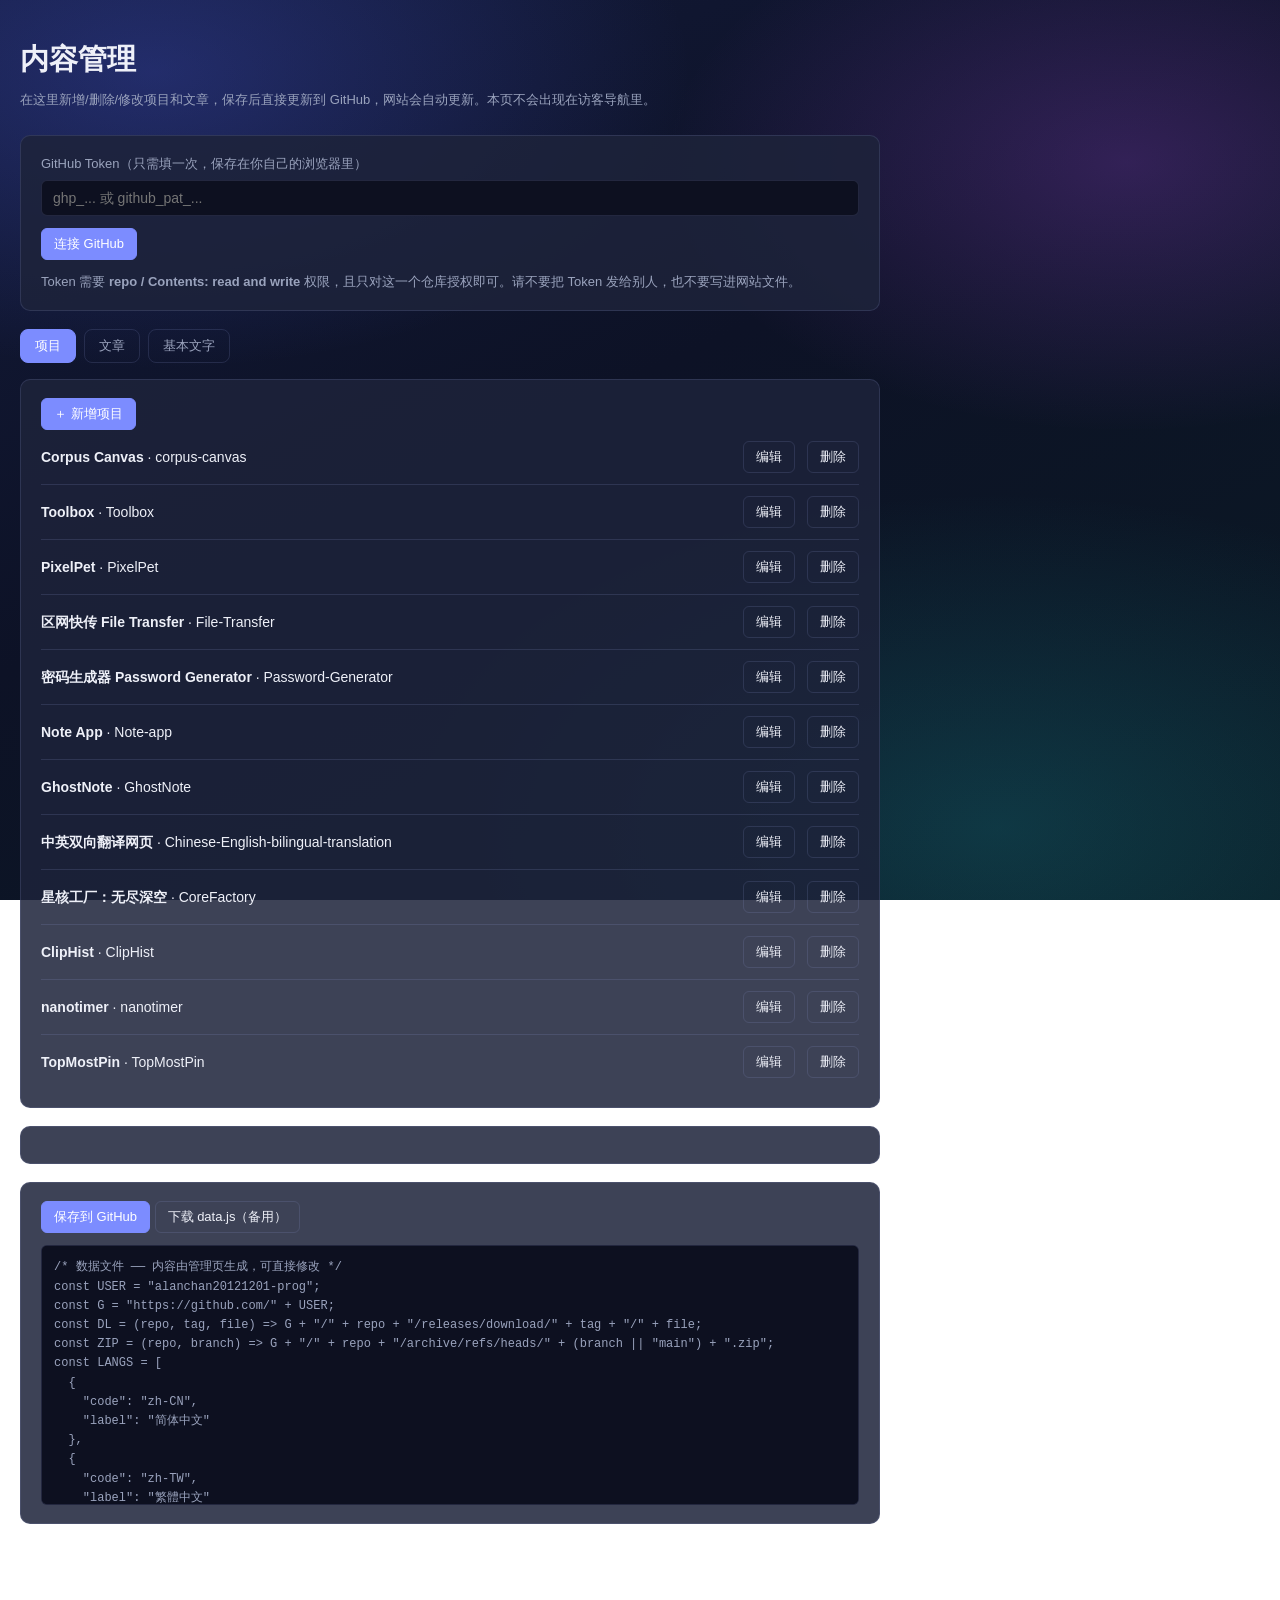
==== admin.html @ 0606925d "Fix admin repo name for save, remove all GPU-heavy blur/backdrop effects" ====
<!DOCTYPE html>
<html lang="zh-CN">
<head>
<meta charset="UTF-8" />
<meta name="viewport" content="width=device-width, initial-scale=1.0" />
<title>内容管理</title>
<link rel="stylesheet" href="site.css" />
<style>
  .admin{max-width:900px;padding:36px 20px 80px}
  .admin h1{font-size:1.8rem;margin-bottom:8px}
  .admin .tip{color:var(--muted);font-size:13px;margin-bottom:24px}
  .panel{background:var(--card);border:1px solid var(--border);border-radius:10px;padding:18px 20px;margin-bottom:18px}
  .tabs{display:flex;gap:8px;margin-bottom:16px;flex-wrap:wrap}
  .tabs button,.langbtn{padding:7px 14px;border-radius:8px;border:1px solid var(--border);
    background:transparent;color:var(--muted);cursor:pointer;font-size:13px}
  .tabs button.active,.langbtn.active{background:var(--accent);border-color:var(--accent);color:#fff}
  label{display:block;color:var(--muted);font-size:13px;margin-bottom:12px}
  input,textarea{width:100%;margin-top:5px;background:var(--bg);color:var(--text);
    border:1px solid var(--border);border-radius:6px;padding:9px 11px;font-family:inherit;font-size:14px}
  textarea{min-height:80px;resize:vertical}
  .row{display:flex;align-items:center;gap:12px;padding:11px 0;border-bottom:1px solid var(--border);font-size:14px}
  .row:last-child{border-bottom:none}
  .row .grow{flex:1}
  .row button,.panel button{padding:6px 12px;border-radius:6px;border:1px solid var(--border);
    background:transparent;color:var(--text);cursor:pointer;font-size:13px}
  .row button:hover,.panel button:hover{border-color:var(--accent)}
  .primary{background:var(--accent)!important;border-color:var(--accent)!important;color:#fff!important}
  #status{font-size:13px;margin-left:10px}
  .ok{color:var(--accent2)} .err{color:#ff6b6b}
  #preview{white-space:pre-wrap;word-break:break-all;max-height:260px;overflow:auto;
    background:var(--bg);border:1px solid var(--border);border-radius:6px;padding:12px;
    font-size:12px;color:var(--muted);margin-top:12px}
</style>
</head>
<body>
<div class="admin">
  <h1>内容管理</h1>
  <p class="tip">在这里新增/删除/修改项目和文章，保存后直接更新到 GitHub，网站会自动更新。本页不会出现在访客导航里。</p>

  <div class="panel">
    <label>GitHub Token（只需填一次，保存在你自己的浏览器里）
      <input type="password" id="token" placeholder="ghp_... 或 github_pat_..." />
    </label>
    <button class="primary" id="connect">连接 GitHub</button>
    <span id="status"></span>
    <p class="tip" style="margin:12px 0 0">Token 需要 <b>repo / Contents: read and write</b> 权限，且只对这一个仓库授权即可。请不要把 Token 发给别人，也不要写进网站文件。</p>
  </div>

  <div class="tabs">
    <button class="active" data-tab="projects">项目</button>
    <button data-tab="articles">文章</button>
    <button data-tab="basic">基本文字</button>
  </div>

  <div class="panel" id="tab-projects">
    <button class="primary" id="addProject">＋ 新增项目</button>
    <div id="projectList"></div>
  </div>

  <div class="panel" id="tab-articles" style="display:none">
    <button class="primary" id="addArticle">＋ 新增文章</button>
    <div id="articleList"></div>
  </div>

  <div class="panel" id="tab-basic" style="display:none">
    <div class="langbtnbar" id="basicLangs"></div>
    <div id="basicFields" style="margin-top:14px"></div>
  </div>

  <div class="panel" id="editor"></div>

  <div class="panel">
    <button class="primary" id="save">保存到 GitHub</button>
    <button id="download">下载 data.js（备用）</button>
    <pre id="preview"></pre>
  </div>
</div>

<script src="data.js"></script>
<script>
const $ = id => document.getElementById(id);
const REPO = "alanchan20121201-prog/alan.github.io";
const API = "https://api.github.com/repos/" + REPO + "/contents/data.js";
const esc = s => String(s == null ? "" : s).replace(/&/g,"&amp;").replace(/</g,"&lt;")
  .replace(/>/g,"&gt;").replace(/"/g,"&quot;");
const zh = (item, field) => (item.i18n && item.i18n["zh-CN"] && item.i18n["zh-CN"][field]) || "";

let token = localStorage.getItem("site-admin-token") || "";
let sha = null;
let editState = null;
let basicLang = "zh-CN";
$("token").value = token;

function status(msg, ok) {
  $("status").textContent = msg;
  $("status").className = ok === false ? "err" : "ok";
}

/* ---------- GitHub 读写 ---------- */
async function connect() {
  token = $("token").value.trim();
  if (!token) { status("请先填写 Token", false); return false; }
  localStorage.setItem("site-admin-token", token);
  const r = await fetch(API, {
    headers: { Authorization: "Bearer " + token, Accept: "application/vnd.github+json" }
  });
  if (!r.ok) { status("连接失败：" + r.status, false); return false; }
  sha = (await r.json()).sha;
  status("已连接，可以编辑");
  return true;
}

function b64(str) {
  return btoa(unescape(encodeURIComponent(str)));
}

function buildSource() {
  const strip = o => JSON.parse(JSON.stringify(o, (k, v) =>
    ["github", "detail", "download"].includes(k) ? undefined : v));
  return "/* 数据文件 —— 内容由管理页生成，可直接修改 */\n" +
    "const USER = " + JSON.stringify(USER) + ";\n" +
    'const G = "https://github.com/" + USER;\n' +
    'const DL = (repo, tag, file) => G + "/" + repo + "/releases/download/" + tag + "/" + file;\n' +
    'const ZIP = (repo, branch) => G + "/" + repo + "/archive/refs/heads/" + (branch || "main") + ".zip";\n' +
    "const LANGS = " + JSON.stringify(LANGS, null, 2) + ";\n" +
    "const UI = " + JSON.stringify(UI, null, 2) + ";\n" +
    "const SITE = " + JSON.stringify(SITE, null, 2) + ";\n" +
    "const DATA = " + JSON.stringify(strip(DATA), null, 2) + ";\n" +
    "DATA.projects.forEach(p => {\n" +
    '  p.github = G + "/" + p.repo;\n' +
    '  p.detail = "detail.html?id=" + encodeURIComponent(p.repo);\n' +
    "  p.download = p.tag ? DL(p.repo, p.tag, p.file) : ZIP(p.repo);\n" +
    "});\n" +
    "DATA.articles.forEach((a, i) => { a.detail = \"article.html?i=\" + i; });\n";
}

$("connect").onclick = connect;

$("save").onclick = async () => {
  if (!sha && !(await connect())) return;
  const content = buildSource();
  const r = await fetch(API, {
    method: "PUT",
    headers: {
      Authorization: "Bearer " + token,
      Accept: "application/vnd.github+json",
      "Content-Type": "application/json"
    },
    body: JSON.stringify({
      message: "Update site content via admin page",
      content: b64(content), sha: sha, branch: "main"
    })
  });
  if (r.ok) {
    sha = (await r.json()).content.sha;
    status("已保存，约 1 分钟后网站更新");
  } else {
    const j = await r.json().catch(() => ({}));
    status("保存失败：" + (j.message || r.status), false);
  }
};

$("download").onclick = () => {
  const blob = new Blob([buildSource()], { type: "text/javascript" });
  const a = document.createElement("a");
  a.href = URL.createObjectURL(blob);
  a.download = "data.js";
  a.click();
};

/* ---------- 列表 ---------- */
function renderLists() {
  $("projectList").innerHTML = DATA.projects.map((p, i) =>
    `<div class="row"><span class="grow"><b>${esc(zh(p,"title"))}</b> · ${esc(p.repo)}</span>` +
    `<button onclick="editProject(${i})">编辑</button>` +
    `<button onclick="delProject(${i})">删除</button></div>`).join("");

  $("articleList").innerHTML = DATA.articles.map((a, i) =>
    `<div class="row"><span class="grow"><b>${esc(zh(a,"title"))}</b> · ${esc(a.date)}</span>` +
    `<button onclick="editArticle(${i})">编辑</button>` +
    `<button onclick="delArticle(${i})">删除</button></div>`).join("");

  $("preview").textContent = buildSource();
}

document.querySelectorAll(".tabs button").forEach(b => {
  b.onclick = () => {
    document.querySelectorAll(".tabs button").forEach(x => x.classList.remove("active"));
    b.classList.add("active");
    ["projects","articles","basic"].forEach(t =>
      $("tab-" + t).style.display = t === b.dataset.tab ? "block" : "none");
  };
});

/* ---------- 项目编辑 ---------- */
$("addProject").onclick = () => {
  DATA.projects.push({
    repo: "new-project", tag: "v1.0.0", file: "app.exe",
    i18n: Object.fromEntries(LANGS.map(l => [l.code,
      { title: "新项目", desc: "项目介绍", tags: ["工具"] }]))
  });
  editProject(DATA.projects.length - 1);
};

function editProject(i) { editState = { type: "project", index: i, lang: "zh-CN" }; renderEditor(); }
function delProject(i) {
  if (confirm("确定删除这个项目？")) { DATA.projects.splice(i, 1); renderLists(); }
}

/* ---------- 文章编辑 ---------- */
$("addArticle").onclick = () => {
  DATA.articles.push({
    date: new Date().toISOString().slice(0, 10),
    cat: "notes",
    i18n: Object.fromEntries(LANGS.map(l => [l.code,
      { title: "新文章", excerpt: "摘要", content: "正文" }]))
  });
  editArticle(DATA.articles.length - 1);
};

function editArticle(i) { editState = { type: "article", index: i, lang: "zh-CN" }; renderEditor(); }
function delArticle(i) {
  if (confirm("确定删除这篇文章？")) { DATA.articles.splice(i, 1); renderLists(); }
}

/* ---------- 编辑器 ---------- */
function currentItem() {
  return editState.type === "project" ? DATA.projects[editState.index] : DATA.articles[editState.index];
}

function readForm() {
  if (!editState) return;
  const it = currentItem();
  const cur = it.i18n[editState.lang] || (it.i18n[editState.lang] = {});
  const t = $("f_title");
  if (t) cur.title = t.value;
  if (editState.type === "project") {
    const d = $("f_desc"), g = $("f_tags");
    if (d) cur.desc = d.value;
    if (g) cur.tags = g.value.split(/[,，]/).map(s => s.trim()).filter(Boolean);
    if ($("f_repo")) it.repo = $("f_repo").value.trim();
    if ($("f_tag")) it.tag = $("f_tag").value.trim();
    if ($("f_file")) it.file = $("f_file").value.trim();
  } else {
    const e = $("f_excerpt"), c = $("f_content");
    if (e) cur.excerpt = e.value;
    if (c) cur.content = c.value;
    if ($("f_date")) it.date = $("f_date").value.trim();
    if ($("f_cat")) it.cat = $("f_cat").value;
  }
}

function setLang(code) { readForm(); editState.lang = code; renderEditor(); }
function cancelEdit() { editState = null; $("editor").innerHTML = ""; }
function saveEdit() {
  readForm();
  editState = null;
  $("editor").innerHTML = "";
  renderLists();
  status("已修改，记得点「保存到 GitHub」");
}

function renderEditor() {
  if (!editState) { $("editor").innerHTML = ""; return; }
  const it = currentItem();
  const cur = it.i18n[editState.lang] || {};
  const langBtns = LANGS.map(l =>
    `<button class="langbtn ${l.code === editState.lang ? "active" : ""}" onclick="setLang('${l.code}')">${l.label}</button>`
  ).join("");
  const common = editState.type === "project"
    ? `<label>仓库名 repo<input id="f_repo" value="${esc(it.repo)}"></label>
       <label>版本 tag（没有就留空）<input id="f_tag" value="${esc(it.tag || "")}"></label>
       <label>文件名 file（没有就留空）<input id="f_file" value="${esc(it.file || "")}"></label>`
    : `<label>日期<input id="f_date" value="${esc(it.date)}"></label>
       <label>主题<select id="f_cat">
         <option value="notes"${it.cat === "notes" ? " selected" : ""}>随笔 / Notes</option>
         <option value="tutorial"${it.cat === "tutorial" ? " selected" : ""}>教程 / Tutorial</option>
       </select></label>`;
  const fields = editState.type === "project"
    ? `<label>标题<input id="f_title" value="${esc(cur.title || "")}"></label>
       <label>介绍<textarea id="f_desc">${esc(cur.desc || "")}</textarea></label>
       <label>标签（用逗号分隔）<input id="f_tags" value="${esc((cur.tags || []).join(", "))}"></label>`
    : `<label>标题<input id="f_title" value="${esc(cur.title || "")}"></label>
       <label>摘要<textarea id="f_excerpt">${esc(cur.excerpt || "")}</textarea></label>
       <label>正文<textarea id="f_content" rows="8">${esc(cur.content || "")}</textarea></label>`;
  $("editor").innerHTML =
    `<h3>编辑${editState.type === "project" ? "项目" : "文章"}</h3>` +
    `<div style="display:flex;gap:6px;flex-wrap:wrap;margin:12px 0 18px">${langBtns}</div>` +
    common + fields +
    `<div class="btn-row" style="display:flex;gap:8px;margin-top:8px">
       <button class="primary" onclick="saveEdit()">保存修改</button>
       <button onclick="cancelEdit()">取消</button>
     </div>`;
}

/* ---------- 基本文字 ---------- */
function renderBasic() {
  $("basicLangs").innerHTML = LANGS.map(l =>
    `<button class="langbtn ${l.code === basicLang ? "active" : ""}" onclick="setBasicLang('${l.code}')">${l.label}</button>`
  ).join("");
  const s = SITE, u = UI[basicLang] || {};
  const uiFields = Object.keys(UI["zh-CN"]).map(k =>
    `<label>${esc(k)}<input id="ui_${k}" value="${esc(u[k] || "")}"></label>`).join("");
  $("basicFields").innerHTML =
    `<label>网站名（左上角）<input id="s_siteName" value="${esc(s.siteName[basicLang] || "")}"></label>
     <label>首页介绍<input id="s_heroBio" value="${esc(s.heroBio[basicLang] || "")}"></label>
     <label>关于我<textarea id="s_about">${esc(s.about[basicLang] || "")}</textarea></label>
     <label>名字（首页大字）<input id="d_heroName" value="${esc(DATA.heroName)}"></label>
     <h3 style="margin:22px 0 12px;font-size:1rem">界面文字（当前语言）</h3>${uiFields}
     <button class="primary" onclick="saveBasic()">保存基本文字</button>`;
}

function setBasicLang(code) { readBasic(); basicLang = code; renderBasic(); }
function readBasic() {
  if (!$("s_siteName")) return;
  SITE.siteName[basicLang] = $("s_siteName").value;
  SITE.heroBio[basicLang] = $("s_heroBio").value;
  SITE.about[basicLang] = $("s_about").value;
  DATA.heroName = $("d_heroName").value;
  UI[basicLang] = UI[basicLang] || {};
  Object.keys(UI["zh-CN"]).forEach(k => {
    const el = $("ui_" + k);
    if (el) UI[basicLang][k] = el.value;
  });
}
function saveBasic() {
  readBasic();
  renderLists();
  status("已修改，记得点「保存到 GitHub」");
}

renderLists();
renderBasic();
</script>
</body>
</html>
---- site.css ----
:root{
  --bg:#0d1020; --card:rgba(30,36,59,.86); --panel:rgba(22,27,46,.9);
  --text:#eef0f8; --muted:#9aa3bd; --accent:#7c8cff; --accent2:#4fe0c0;
  --accent3:#c79bff; --border:rgba(150,160,220,.16);
}
*{box-sizing:border-box;margin:0;padding:0}
html{scroll-behavior:smooth;overflow-x:hidden;
  background:radial-gradient(ellipse 70% 55% at 12% 8%,rgba(74,92,230,.30),transparent 60%),
    radial-gradient(ellipse 60% 50% at 88% 18%,rgba(170,80,240,.24),transparent 60%),
    radial-gradient(ellipse 75% 60% at 78% 92%,rgba(30,170,180,.22),transparent 62%),
    linear-gradient(155deg,#131a3a 0%,#0d1226 45%,#0a1a24 100%);
  background-attachment:fixed}
body{
  font-family:"Space Grotesk","Noto Sans SC",-apple-system,BlinkMacSystemFont,"Segoe UI",Roboto,"Microsoft YaHei",sans-serif;
  background:transparent;color:var(--text);line-height:1.6;overflow-x:hidden;
}
a{color:var(--accent);text-decoration:none}
a:hover{text-decoration:underline}

/* 电影感背景（深蓝紫渐变 + 网格 + 光晕 + 噪点 + 暗角 + 光束） */
.cinema{position:fixed;inset:0;z-index:0;pointer-events:none;overflow:hidden;
  background:transparent}
/* 手机无 shader，用 CSS 渐变兜底 */
@media(max-width:820px){
  .cinema{background:
    radial-gradient(ellipse 70% 55% at 12% 8%,rgba(74,92,230,.38),transparent 60%),
    radial-gradient(ellipse 60% 50% at 88% 18%,rgba(170,80,240,.30),transparent 60%),
    radial-gradient(ellipse 75% 60% at 78% 92%,rgba(30,170,180,.30),transparent 62%),
    linear-gradient(155deg,#131a3a 0%,#0d1226 45%,#0a1a24 100%)}
}
/* 滚动视差：整个背景随页面滚动缓慢上移，让画面"活"起来 */
.cinema{transition:transform .35s cubic-bezier(.2,.8,.2,1)}
/* 透视网格：缓慢向观察者流动（科幻电影感） */
.cinema-grid{position:absolute;left:-50%;right:-50%;bottom:-20%;height:70%;
  background-image:
    linear-gradient(rgba(124,140,255,.10) 1px,transparent 1px),
    linear-gradient(90deg,rgba(124,140,255,.10) 1px,transparent 1px);
  background-size:60px 60px;
  transform:perspective(400px) rotateX(65deg);
  transform-origin:bottom;opacity:.35;
  mask-image:linear-gradient(to top,#000,transparent 75%);
  animation:gridFlow 8s linear infinite}
@keyframes gridFlow{to{background-position:0 60px,0 0}}
/* 流星：几道斜向划过的光迹 */
.cinema-meteors{position:absolute;inset:0;overflow:hidden}
.cinema-meteors::before,.cinema-meteors::after{content:"";position:absolute;
  width:160px;height:2px;background:linear-gradient(90deg,transparent,rgba(200,220,255,.9),transparent);
  transform:rotate(-35deg);opacity:0;animation:meteor 9s ease-in infinite}
.cinema-meteors::before{top:15%;left:-20%}
.cinema-meteors::after{top:45%;left:-20%;animation-delay:4.5s;animation-duration:12s}
@keyframes meteor{
  0%{transform:translate(0,0) rotate(-35deg);opacity:0}
  5%{opacity:.9}
  25%{opacity:0;transform:translate(90vw,55vh) rotate(-35deg)}
  100%{opacity:0;transform:translate(90vw,55vh) rotate(-35deg)}
}
/* 脉冲光环：中心缓慢呼吸的光晕 */
.cinema-pulse{position:absolute;left:50%;top:50%;width:60vmax;height:60vmax;
  transform:translate(-50%,-50%);border-radius:50%;
  background:radial-gradient(circle,transparent 55%,rgba(124,140,255,.05) 70%,transparent 85%);
  animation:pulse 7s ease-in-out infinite}
@keyframes pulse{0%,100%{transform:translate(-50%,-50%) scale(.85);opacity:.4}50%{transform:translate(-50%,-50%) scale(1.15);opacity:.9}}
.cinema-glow{position:absolute;inset:-20%;will-change:transform;
  background:
    radial-gradient(circle at 25% 30%,rgba(124,140,255,.34),transparent 32%),
    radial-gradient(circle at 75% 70%,rgba(199,155,255,.28),transparent 34%),
    radial-gradient(circle at 55% 90%,rgba(79,224,192,.20),transparent 32%);
  /* 渐变本身已柔和，无需 filter:blur —— 去掉以免每帧重算整屏模糊 */
  will-change:transform;animation:cinemaDrift 18s ease-in-out infinite alternate}
@keyframes cinemaDrift{
  0%{transform:translate(0,0) scale(1) rotate(0)}
  100%{transform:translate(-6%,5%) scale(1.25) rotate(10deg)}
}
/* 极光带：多层柔和色块流动——加亮加速，肉眼可见 */
.cinema-aurora{position:absolute;inset:-25%;opacity:.65;will-change:transform;
  background:
    radial-gradient(ellipse 45% 32% at 30% 18%,rgba(120,110,255,.62),transparent 70%),
    radial-gradient(ellipse 42% 38% at 75% 32%,rgba(20,210,200,.48),transparent 72%),
    radial-gradient(ellipse 52% 30% at 55% 82%,rgba(190,90,255,.55),transparent 70%);
  animation:auroraFlow 13s ease-in-out infinite alternate}
@keyframes auroraFlow{
  0%{transform:translate3d(-6%,-4%,0) scale(1) skewX(0)}
  50%{transform:translate3d(7%,5%,0) scale(1.18) skewX(10deg)}
  100%{transform:translate3d(-4%,7%,0) scale(1.08) skewX(-8deg)}
}
.cinema-stars{position:absolute;inset:0;opacity:.5;
  background-image:
    radial-gradient(1.5px 1.5px at 20% 30%,#fff,transparent),
    radial-gradient(1px 1px at 70% 20%,#cfe0ff,transparent),
    radial-gradient(1.5px 1.5px at 40% 70%,#fff,transparent),
    radial-gradient(1px 1px at 85% 60%,#bfe9ff,transparent),
    radial-gradient(1px 1px at 55% 45%,#fff,transparent),
    radial-gradient(1.5px 1.5px at 10% 80%,#e0d0ff,transparent),
    radial-gradient(1px 1px at 90% 90%,#fff,transparent),
    radial-gradient(1px 1px at 33% 12%,#fff,transparent);
  background-size:420px 420px;animation:twinkle 3s ease-in-out infinite alternate}
@keyframes twinkle{from{opacity:.2}to{opacity:.85}}
.cinema-beam{position:absolute;top:-40%;left:-30%;width:60%;height:180%;
  background:linear-gradient(90deg,transparent,rgba(160,190,255,.13),transparent);
  transform:rotate(18deg);animation:beamMove 8s ease-in-out infinite alternate}
@keyframes beamMove{from{transform:translateX(-10%) rotate(18deg)}to{transform:translateX(150%) rotate(18deg)}}
.cinema-grain{position:absolute;inset:-50%;opacity:.04;
  background-image:url("data:image/svg+xml,%3Csvg xmlns='http://www.w3.org/2000/svg' width='200' height='200'%3E%3Cfilter id='n'%3E%3CfeTurbulence type='fractalNoise' baseFrequency='.85' numOctaves='3' stitchTiles='stitch'/%3E%3C/filter%3E%3Crect width='100%25' height='100%25' filter='url(%23n)'/%3E%3C/svg%3E")}
.cinema-vignette{position:absolute;inset:0;
  background:radial-gradient(ellipse 75% 75% at 50% 45%,transparent 45%,rgba(3,5,14,.55) 100%)}

/* 原创 WebGL 流体极光（最底层） */
.shader-canvas{position:fixed;top:0;left:0;width:100vw;height:100vh;z-index:0;
  pointer-events:none;opacity:.9}
@media(max-width:820px){.shader-canvas{display:none}}

/* 粒子星座画布 */
.particle-canvas{position:fixed;inset:0;z-index:1;pointer-events:none;opacity:.7}
@media(max-width:820px){.particle-canvas{opacity:.5}}

/* 开场：丝滑淡出（无停顿、无图标） */
.intro-curtain{position:fixed;inset:0;z-index:100;pointer-events:none;
  background:#0a0d1c;opacity:1;
  transition:opacity .85s cubic-bezier(.4,0,.2,1)}
.intro-curtain.open{opacity:0}

/* 标题高级质感 */
section h2{font-size:2.2rem;margin-bottom:8px;display:flex;align-items:center;gap:12px;
  font-weight:800;letter-spacing:-.5px}
section h2 .h2text{
  display:inline-block;
  background:linear-gradient(92deg,#fff 10%,var(--accent) 60%,var(--accent3) 100%);
  -webkit-background-clip:text;background-clip:text;color:transparent;
  background-size:200% auto;animation:gradientShift 8s linear infinite}
@keyframes gradientShift{to{background-position:200% center}}

/* 顶部滚动进度 */
.progress{position:fixed;top:0;left:0;height:3px;width:0;z-index:60;
  background:linear-gradient(90deg,var(--accent),var(--accent2));box-shadow:0 0 12px var(--accent)}

/* 背景漂浮光球：用径向渐变直接画光晕，无需 filter:blur */
.orb{position:fixed;border-radius:50%;opacity:.5;
  pointer-events:none;z-index:0;will-change:transform;animation:floatOrb 18s ease-in-out infinite alternate}
.orb1{width:440px;height:440px;background:radial-gradient(circle,rgba(91,140,255,.55),transparent 70%);top:-140px;left:-130px}
.orb2{width:380px;height:380px;background:radial-gradient(circle,rgba(51,214,166,.45),transparent 70%);bottom:-120px;right:-100px;animation-delay:-7s}
@keyframes floatOrb{to{transform:translate(90px,70px) scale(1.2)}}
.orb3{width:300px;height:300px;background:radial-gradient(circle,rgba(167,139,250,.5),transparent 70%);top:45%;left:55%;animation-delay:-11s;opacity:.4}

/* 跟随鼠标的光晕 */
.cursor-glow{
  position:fixed;width:460px;height:460px;border-radius:50%;left:-1000px;top:-1000px;
  background:radial-gradient(circle,rgba(91,140,255,.22) 0%,rgba(51,214,166,.10) 38%,transparent 68%);
  transform:translate(-50%,-50%);pointer-events:none;z-index:2;
  mix-blend-mode:screen;transition:opacity .4s;opacity:.9;
}
@media(hover:none){.cursor-glow{display:none}}
/* 页面转场擦除 */
.transition{
  position:fixed;inset:0;z-index:55;pointer-events:none;opacity:0;
  background:linear-gradient(105deg,
    transparent 0%,rgba(91,140,255,.16) 38%,rgba(51,214,166,.14) 52%,
    rgba(167,139,250,.12) 62%,transparent 100%);
  transform:translateX(-120%);
}
.transition.play{animation:wipe .8s cubic-bezier(.76,0,.24,1)}
@keyframes wipe{
  0%{transform:translateX(-120%);opacity:0}
  25%{opacity:1}
  70%{opacity:1}
  100%{transform:translateX(120%);opacity:0}
}
/* 每页大号序号 */
.page-num{
  position:absolute;right:0;top:14%;font-size:clamp(6rem,18vw,15rem);font-weight:800;
  line-height:1;letter-spacing:-8px;color:transparent;
  -webkit-text-stroke:1px rgba(255,255,255,.055);z-index:0;pointer-events:none;
  opacity:0;transform:translateX(50px) scale(.9);
  transition:opacity 1s ease,transform 1.2s cubic-bezier(.2,.9,.2,1);
}
.page.active .page-num{opacity:1;transform:none}

/* 左侧导航 */
.sidebar{
  position:fixed;top:0;left:0;bottom:0;width:240px;
  background:linear-gradient(180deg,rgba(18,22,42,.62),rgba(12,16,32,.45));
  backdrop-filter:blur(22px) saturate(1.3);
  border-right:1px solid rgba(150,160,220,.10);z-index:20;
  display:flex;flex-direction:column;padding:28px 18px;
}
.sidebar .logo{font-size:1.25rem;font-weight:700;color:var(--text);margin-bottom:30px}
.sidebar nav{display:flex;flex-direction:column;gap:6px}
.sidebar nav a{
  color:var(--muted);padding:10px 14px;border-radius:8px;font-size:14px;
  border-left:3px solid transparent;transition:all .25s;
}
.sidebar nav a:hover{color:var(--text);background:rgba(255,255,255,.04);text-decoration:none;transform:translateX(4px)}
.sidebar nav a.active{color:var(--text);background:rgba(91,140,255,.14);border-left-color:var(--accent)}
.langs{margin-top:auto;display:flex;flex-wrap:wrap;gap:6px}
.langs a{font-size:12px;padding:3px 8px;border:1px solid var(--border);border-radius:10px}
.langs a.active{color:#fff;background:var(--accent);border-color:var(--accent)}

.main{margin-left:240px;position:relative;z-index:1}
.wrap{max-width:1000px;margin:0 auto;padding:0 32px}

/* 每屏一页 */
.page{min-height:100vh;scroll-snap-align:start;display:flex;flex-direction:column;
  justify-content:center;padding:80px 0 50px;position:relative;overflow:visible}

/* 首页 */
.hero{position:relative;text-align:center;align-items:center}
.hero .hello{color:var(--muted);font-size:1.1rem;letter-spacing:3px;
  opacity:0;transform:translateY(14px);transition:opacity .6s,transform .6s}
.hero h1{
  font-size:clamp(3.4rem,12vw,7.5rem);line-height:1.1;margin:6px 0 14px;letter-spacing:-4px;
  font-weight:700;
  background:linear-gradient(90deg,#8ea0ff,#4fe0c0,#8ea0ff,#c79bff,#8ea0ff);
  background-size:300% auto;-webkit-background-clip:text;background-clip:text;
  color:transparent;-webkit-text-fill-color:transparent;
  animation:gradientShift 7s linear infinite,popIn 1s cubic-bezier(.2,1.5,.35,1) both;
  filter:drop-shadow(0 0 30px rgba(124,140,255,.5));
}
@keyframes gradientShift{to{background-position:300% center}}
@keyframes popIn{from{opacity:0;transform:scale(.55) rotate(-6deg)}to{opacity:1;transform:none}}
#heroName{color:inherit}
.caret{display:inline-block;width:4px;height:.8em;background:var(--accent2);
  vertical-align:-.08em;margin-left:6px;border-radius:2px;
  animation:blink .7s step-end infinite,caretGlow 1.4s ease-in-out infinite alternate}
@keyframes blink{50%{opacity:0}}
@keyframes caretGlow{to{box-shadow:0 0 16px 4px rgba(51,214,166,.7)}}
.hero-bio{color:var(--muted);font-size:1.15rem;max-width:600px;margin:0 auto 24px;
  opacity:0;transform:translateY(18px);transition:opacity .8s,transform .8s}
.socials{display:flex;gap:12px;justify-content:center;flex-wrap:wrap;
  opacity:0;transform:translateY(18px);transition:opacity .8s,transform .8s}
.socials a{padding:9px 20px;border:1px solid var(--border);border-radius:20px;font-size:14px;
  position:relative;overflow:hidden;transition:transform .25s,border-color .25s,box-shadow .25s}
.socials a:hover{transform:translateY(-4px) scale(1.05);border-color:var(--accent);
  box-shadow:0 8px 24px rgba(91,140,255,.25);text-decoration:none}
.hero .in{opacity:1;transform:none}

/* 数据跳动 */
.stats{display:flex;gap:36px;justify-content:center;flex-wrap:wrap;margin-top:30px;
  opacity:0;transform:translateY(18px);transition:opacity .8s .2s,transform .8s .2s}
.stats.in{opacity:1;transform:none}
.stat b{display:block;font-size:2rem;line-height:1;color:var(--accent2);
  text-shadow:0 0 18px rgba(51,214,166,.45)}
.stat span{font-size:12px;color:var(--muted);letter-spacing:1px}

/* 首页直达入口卡片 */
.entry-cards{display:flex;gap:14px;justify-content:center;flex-wrap:wrap;margin-top:38px;
  opacity:0;transform:translateY(18px);transition:opacity .7s .35s,transform .7s .35s}
.entry-cards.in{opacity:1;transform:none}
.entry-card{position:relative;display:flex;flex-direction:column;align-items:center;gap:6px;
  width:210px;padding:22px 18px;border-radius:16px;cursor:pointer;
  background:rgba(30,36,59,.5);border:1px solid var(--border);
  backdrop-filter:blur(14px);color:var(--text);font-family:inherit;
  transition:transform .35s cubic-bezier(.2,.9,.2,1),border-color .3s,box-shadow .35s,background .3s}
.entry-card::after{content:"";position:absolute;inset:0;border-radius:16px;opacity:0;
  background:radial-gradient(300px circle at 50% 0%,rgba(124,140,255,.22),transparent 65%);
  transition:opacity .3s;pointer-events:none}
.entry-card:hover{transform:translateY(-8px) scale(1.03);border-color:var(--accent);
  background:rgba(40,48,80,.65);box-shadow:0 18px 40px rgba(0,0,0,.4),0 0 28px rgba(124,140,255,.18)}
.entry-card:hover::after{opacity:1}
.entry-icon{font-size:1.8rem;line-height:1;color:var(--accent2);
  text-shadow:0 0 18px rgba(79,224,192,.5);transition:transform .35s}
.entry-card:hover .entry-icon{transform:scale(1.15) rotate(-8deg)}
.entry-title{font-size:1.05rem;font-weight:700;letter-spacing:.5px}
.entry-desc{font-size:12px;color:var(--muted);line-height:1.5}
@media(max-width:820px){
  .entry-cards{gap:10px;margin-top:28px}
  .entry-card{width:calc(50% - 5px);padding:16px 12px}
  .entry-icon{font-size:1.5rem}
  .entry-title{font-size:.95rem}
  .entry-desc{font-size:11px}
}

.scroll-hint{position:absolute;bottom:32px;left:0;right:0;color:var(--muted);
  font-size:12px;letter-spacing:1px;opacity:0;transition:opacity 1s;
  animation:bob 1.6s ease-in-out infinite}
.scroll-hint.in{opacity:.85}
.scroll-hint .arrow{display:block;font-size:24px;margin-top:4px;color:var(--accent)}
@keyframes bob{50%{transform:translateY(11px)}}

section h2{font-size:1.95rem;margin-bottom:8px;display:flex;align-items:center;gap:10px}
section h2::before{content:"";width:6px;height:26px;background:var(--accent);
  border-radius:3px;box-shadow:0 0 12px var(--accent)}
.section-note{color:var(--muted);font-size:14px;margin-bottom:28px}

/* 淡入：只用 opacity+transform（合成层动画，GPU 友好；不用 filter:blur） */
.reveal{opacity:0;transform:translateY(38px);
  transition:opacity .8s cubic-bezier(.2,.8,.2,1),transform .8s cubic-bezier(.2,.8,.2,1)}
.reveal.in{opacity:1;transform:none}

.grid{display:grid;grid-template-columns:repeat(auto-fill,minmax(260px,1fr));gap:18px}
.card{background:var(--card);backdrop-filter:blur(14px);
  border:1px solid var(--border);border-radius:14px;
  padding:20px;display:flex;flex-direction:column;position:relative;overflow:hidden;
  cursor:pointer;
  transition:transform .18s ease,border-color .25s,opacity .8s,filter .8s,box-shadow .25s}
.card::before{content:"";position:absolute;inset:0;pointer-events:none;opacity:0;
  background:radial-gradient(320px circle at var(--mx,50%) var(--my,50%),
    rgba(91,140,255,.16),rgba(51,214,166,.06) 40%,transparent 65%);
  transition:opacity .3s;z-index:0}
.card:hover::before{opacity:1}
.card > *{position:relative;z-index:1}
.card:hover{
  transform:perspective(900px) rotateX(var(--rx,0deg)) rotateY(var(--ry,0deg))
    translateY(-10px) scale(1.025);
  border-color:var(--accent);box-shadow:0 18px 40px rgba(0,0,0,.45),0 0 24px rgba(91,140,255,.16)}
.card h3{font-size:1.15rem;margin-bottom:10px;color:var(--text);font-weight:700}
.card h3 a{color:var(--text)}
.card h3 a:hover{color:var(--accent)}
.card p{color:var(--muted);font-size:14px;flex:1;margin-bottom:14px}
.tags{display:flex;gap:6px;flex-wrap:wrap;margin-bottom:16px}
.tags span{font-size:12px;color:var(--accent2);background:rgba(51,214,166,.1);
  padding:2px 8px;border-radius:10px;transition:transform .2s}
.tags span:hover{transform:scale(1.15) rotate(-3deg)}
.btn-row{display:flex;gap:10px;flex-wrap:wrap}
.btn{padding:8px 14px;border-radius:8px;font-size:13px;font-weight:600;
  position:relative;overflow:hidden;font-family:inherit;cursor:pointer}
button.btn{border:0}
.btn::after{content:"";position:absolute;top:0;left:-70%;width:45%;height:100%;
  background:linear-gradient(90deg,transparent,rgba(255,255,255,.35),transparent);
  transform:skewX(-25deg);transition:left .6s}
.btn:hover::after{left:140%}
.btn-primary{background:var(--accent);color:#fff}
.btn-primary:hover{text-decoration:none;opacity:.95}
.btn-ghost{border:1px solid var(--border);color:var(--text)}

.articles{display:flex;flex-direction:column;gap:14px}
/* 文章整框可点击 */
.article{background:var(--card);backdrop-filter:blur(14px);
  border:1px solid var(--border);border-radius:12px;
  padding:18px 20px;display:flex;gap:16px;align-items:flex-start;
  cursor:pointer;position:relative;overflow:hidden;
  transition:transform .35s cubic-bezier(.2,.9,.2,1),border-color .25s,box-shadow .35s,opacity .8s,filter .8s}
.article::before{content:"";position:absolute;left:0;top:14%;bottom:14%;width:3px;
  border-radius:0 3px 3px 0;background:linear-gradient(180deg,var(--accent2),var(--accent3));
  opacity:0;transform:scaleY(.3);transition:opacity .3s,transform .35s cubic-bezier(.2,.9,.2,1)}
.article:hover{transform:translateX(10px);border-color:rgba(79,224,192,.45);
  box-shadow:0 14px 40px rgba(0,0,0,.35),0 0 30px rgba(79,224,192,.08)}
.article:hover::before{opacity:1;transform:scaleY(1)}
.article .date{color:var(--accent2);font-size:13px;white-space:nowrap;min-width:96px;
  font-variant-numeric:tabular-nums}
.article h3{margin-bottom:4px;font-size:1.1rem;font-weight:700}
.article h3 a{color:var(--text)}
.article h3 a:hover{color:var(--accent)}
.article .excerpt{color:var(--muted);font-size:14px}
.article-cat{display:inline-block;margin-top:8px;font-size:11px;color:var(--accent3);
  border:1px solid rgba(199,155,255,.35);border-radius:10px;padding:1px 9px}

/* 文章搜索与筛选 */
.article-tools{display:flex;flex-direction:column;gap:14px;margin-bottom:22px}
.article-search{width:100%;padding:12px 16px;border-radius:10px;
  background:var(--card);border:1px solid var(--border);color:var(--text);
  font-size:14px;font-family:inherit;backdrop-filter:blur(10px);
  transition:border-color .25s,box-shadow .25s}
.article-search:focus{outline:none;border-color:var(--accent);
  box-shadow:0 0 0 3px rgba(124,140,255,.15)}
.article-search::placeholder{color:var(--muted)}
.filter-group{display:flex;align-items:center;gap:12px;flex-wrap:wrap}
.filter-label{color:var(--muted);font-size:13px;white-space:nowrap}
.chips{display:flex;gap:8px;flex-wrap:wrap}
.chip{padding:6px 14px;border-radius:18px;font-size:13px;cursor:pointer;
  background:transparent;border:1px solid var(--border);color:var(--muted);
  font-family:inherit;transition:all .25s}
.chip:hover{border-color:var(--accent2);color:var(--text)}
.chip.active{background:linear-gradient(135deg,var(--accent),var(--accent3));
  border-color:transparent;color:#fff;box-shadow:0 4px 16px rgba(124,140,255,.3)}
.article-select{padding:7px 14px;border-radius:9px;background:var(--card);
  border:1px solid var(--border);color:var(--text);font-size:13px;font-family:inherit;cursor:pointer}
.no-result{display:none;color:var(--muted);text-align:center;padding:36px;font-size:15px}

footer{border-top:1px solid var(--border);padding-top:30px;margin-top:60px;
  text-align:center;color:var(--muted);font-size:14px}

/* 回到顶部 */
.to-top{position:fixed;right:22px;bottom:22px;width:44px;height:44px;border-radius:50%;
  background:linear-gradient(135deg,var(--accent),var(--accent2));color:#fff;border:none;
  cursor:pointer;font-size:20px;z-index:30;opacity:0;pointer-events:none;
  transition:opacity .3s,transform .3s;box-shadow:0 8px 24px rgba(91,140,255,.35)}
.to-top:hover{transform:translateY(-5px) scale(1.08)}
.to-top.show{opacity:1;pointer-events:auto}

/* 详情页 */
.detail-page{padding-top:70px;padding-bottom:70px;min-height:100vh}
.back{display:inline-block;margin-bottom:26px;color:var(--muted);font-size:14px}
.card-detail{background:var(--card);border:1px solid var(--border);border-radius:12px;padding:32px;
  animation:detailIn .7s cubic-bezier(.2,1.2,.3,1) both}
@keyframes detailIn{from{opacity:0;transform:translateY(30px) scale(.97)}to{opacity:1;transform:none}}
.card-detail h1{font-size:2rem;margin-bottom:16px}
.tags-detail{display:flex;gap:8px;flex-wrap:wrap;margin-bottom:24px}
.tags-detail span{font-size:12px;color:var(--accent2);background:rgba(51,214,166,.1);
  padding:3px 10px;border-radius:10px}
.desc-detail{font-size:16px;margin-bottom:28px}
.info{background:var(--panel);border:1px solid var(--border);border-radius:8px;
  padding:16px 20px;margin-bottom:28px;font-size:14px;color:var(--muted)}
.info div{margin:4px 0;word-break:break-all}
.info b{color:var(--text)}
.detail-body{font-size:16px;white-space:pre-wrap}

@media(max-width:820px){
  .sidebar{position:sticky;top:0;left:auto;bottom:auto;width:100%;height:auto;
    flex-direction:column;align-items:stretch;padding:10px 14px;gap:8px}
  .sidebar .logo{margin-bottom:0;font-size:1.05rem}
  .sidebar nav{flex-direction:row;flex-wrap:wrap;gap:2px;justify-content:flex-start}
  .sidebar nav a{padding:5px 10px;font-size:13px;border-left:none;border-bottom:2px solid transparent}
  .sidebar nav a.active{border-left-color:transparent;border-bottom-color:var(--accent)}
  .sidebar nav a:hover{transform:none}
  .langs{margin:0;justify-content:flex-start;gap:5px}
  .langs a{font-size:11px;padding:3px 7px}
  .main{margin-left:0}
  .wrap{padding:0 20px;width:100%}
  .page{padding:70px 0 50px}
  .hero{padding-left:16px;padding-right:16px}
  .hero-bio{width:100%;max-width:100%;padding:0 8px;line-height:1.7}
  .scroll-hint{display:none}
  .orb,.cinema-grid,.cinema-meteors,.cinema-pulse,.cinema-beam{display:none}
  .card:hover{transform:translateY(-6px)}
  /* 手机排版优化 */
  .hero h1{font-size:clamp(2.8rem,16vw,4rem)}
  .hero-bio{font-size:1rem}
  section h2{font-size:1.6rem}
  .grid{grid-template-columns:1fr}
  .article{flex-direction:column;gap:6px}
  .article .date{min-width:0}
  .stats{gap:22px}
  .stat b{font-size:1.6rem}
  .particle-canvas{opacity:.4}
  .to-top{right:14px;bottom:14px;width:40px;height:40px}
  .page-num{display:none}
}

/* ===== 性能模式：禁用 GPU 昂贵的毛玻璃与逐帧重绘 =====
   背景已在持续动画，backdrop-filter 会强制每帧重算整屏模糊，
   这是「GPU 3D 100%」的主因。统一关闭，用半透明纯色背景替代。 */
.sidebar,.entry-card,.card,.article,.article-search,
.entry-card:hover,.card:hover,.article:hover{backdrop-filter:none !important;-webkit-backdrop-filter:none !important}

/* 粒子画布默认隐藏（Canvas 2D 每帧绘制也占 GPU）；需要时用 ?particles=1 开启 */
.particle-canvas{display:none}
body.show-particles .particle-canvas{display:block}
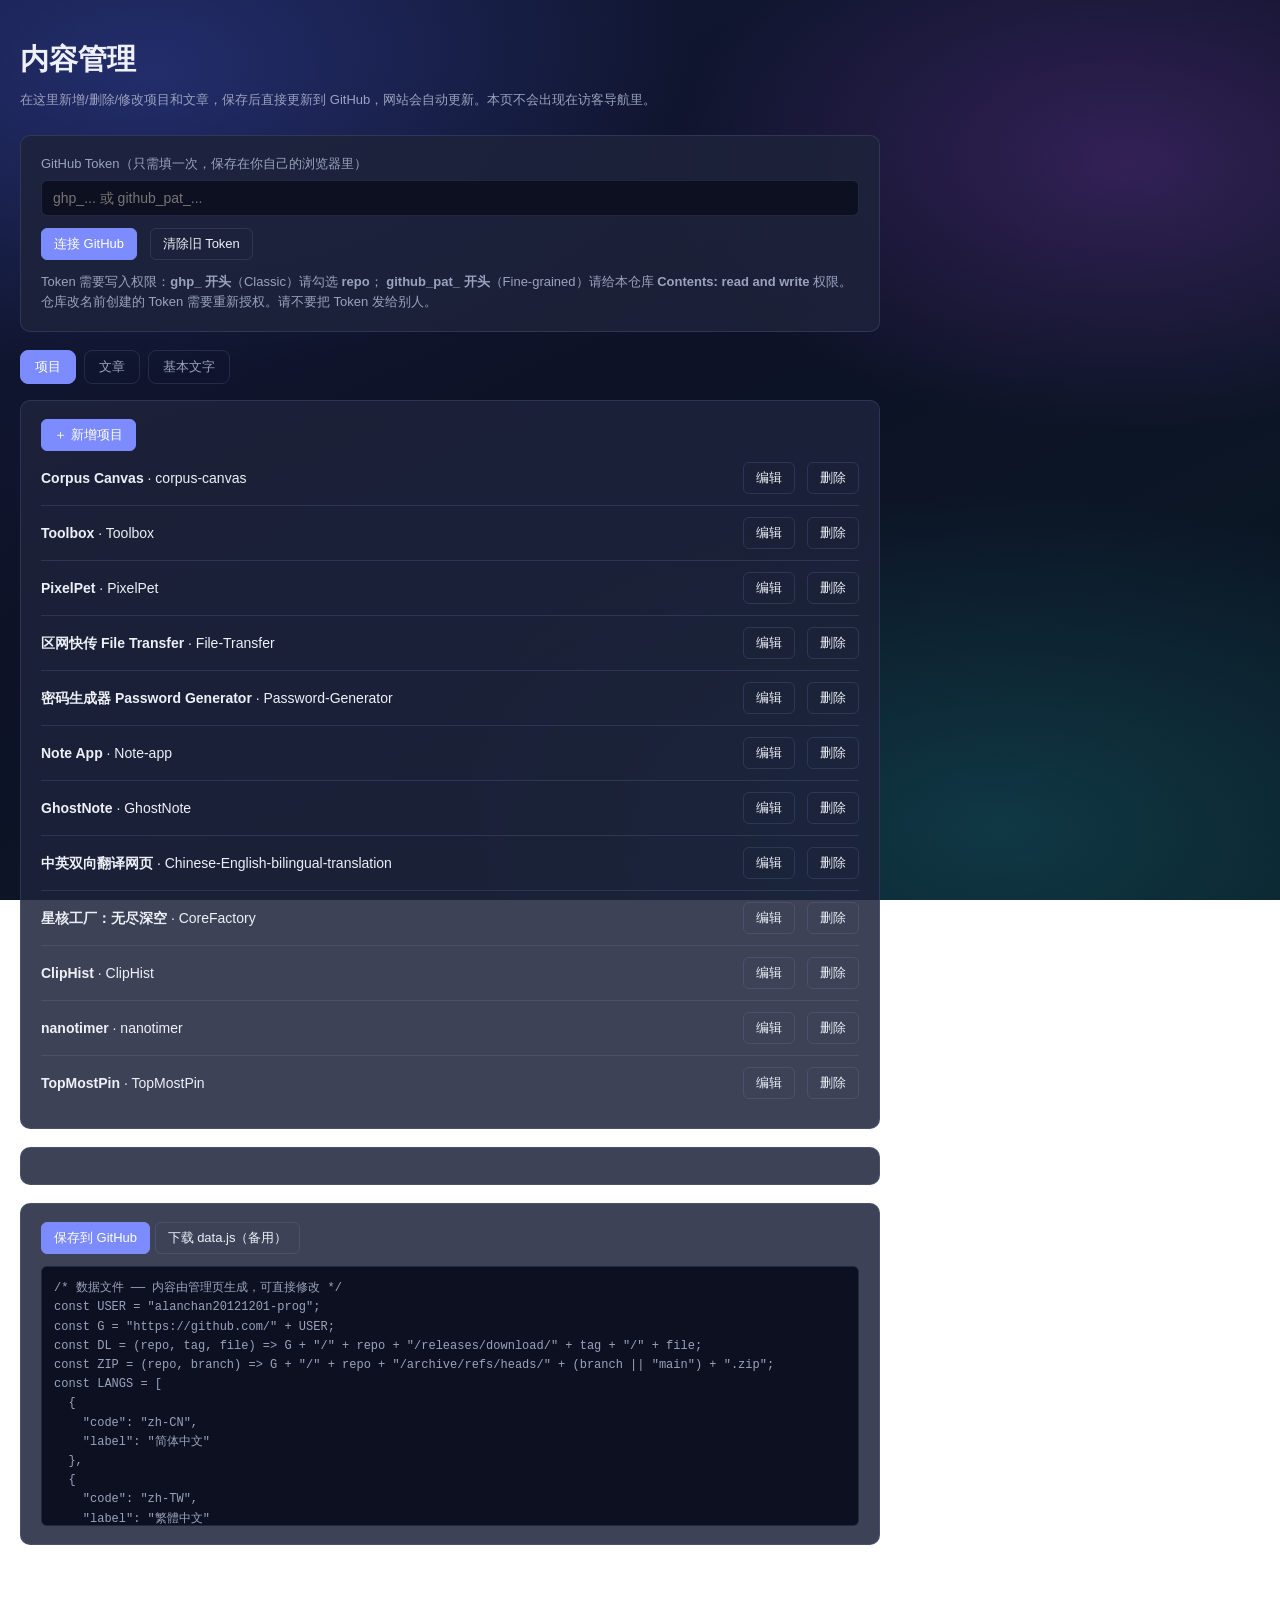
==== commit d324afb7: "Improve admin token permissions guidance and error messages" ====
--- a/admin.html
+++ b/admin.html
@@ -42,8 +42,13 @@
       <input type="password" id="token" placeholder="ghp_... 或 github_pat_..." />
     </label>
     <button class="primary" id="connect">连接 GitHub</button>
+    <button id="clearToken" style="margin-left:8px">清除旧 Token</button>
     <span id="status"></span>
-    <p class="tip" style="margin:12px 0 0">Token 需要 <b>repo / Contents: read and write</b> 权限，且只对这一个仓库授权即可。请不要把 Token 发给别人，也不要写进网站文件。</p>
+    <p class="tip" style="margin:12px 0 0" id="tokenHelp">
+      Token 需要写入权限：<b>ghp_ 开头</b>（Classic）请勾选 <b>repo</b>；
+      <b>github_pat_ 开头</b>（Fine-grained）请给本仓库 <b>Contents: read and write</b> 权限。
+      仓库改名前创建的 Token 需要重新授权。请不要把 Token 发给别人。
+    </p>
   </div>
 
   <div class="tabs">
@@ -104,11 +109,24 @@
   const r = await fetch(API, {
     headers: { Authorization: "Bearer " + token, Accept: "application/vnd.github+json" }
   });
-  if (!r.ok) { status("连接失败：" + r.status, false); return false; }
+  if (!r.ok) {
+    let hint = "";
+    if (r.status === 404) hint = "（仓库不存在或无访问权限）";
+    else if (r.status === 401) hint = "（Token 无效）";
+    else if (r.status === 403) hint = "（Token 权限不足或已过期）";
+    status("连接失败：" + r.status + hint, false); return false;
+  }
   sha = (await r.json()).sha;
   status("已连接，可以编辑");
   return true;
 }
+
+$("clearToken").onclick = () => {
+  localStorage.removeItem("site-admin-token");
+  $("token").value = "";
+  token = ""; sha = "";
+  status("已清除旧 Token，请重新填写");
+};
 
 function b64(str) {
   return btoa(unescape(encodeURIComponent(str)));
@@ -156,7 +174,11 @@
     status("已保存，约 1 分钟后网站更新");
   } else {
     const j = await r.json().catch(() => ({}));
-    status("保存失败：" + (j.message || r.status), false);
+    let msg = j.message || r.status;
+    if (/not accessible/i.test(msg)) {
+      msg = "Token 没有本仓库的写权限。请到 GitHub → 你的 Token 设置：Classic 勾选 repo；Fine-grained 给本仓库 Contents: read and write。或点「清除旧 Token」重新生成。";
+    }
+    status("保存失败：" + msg, false);
   }
 };
 
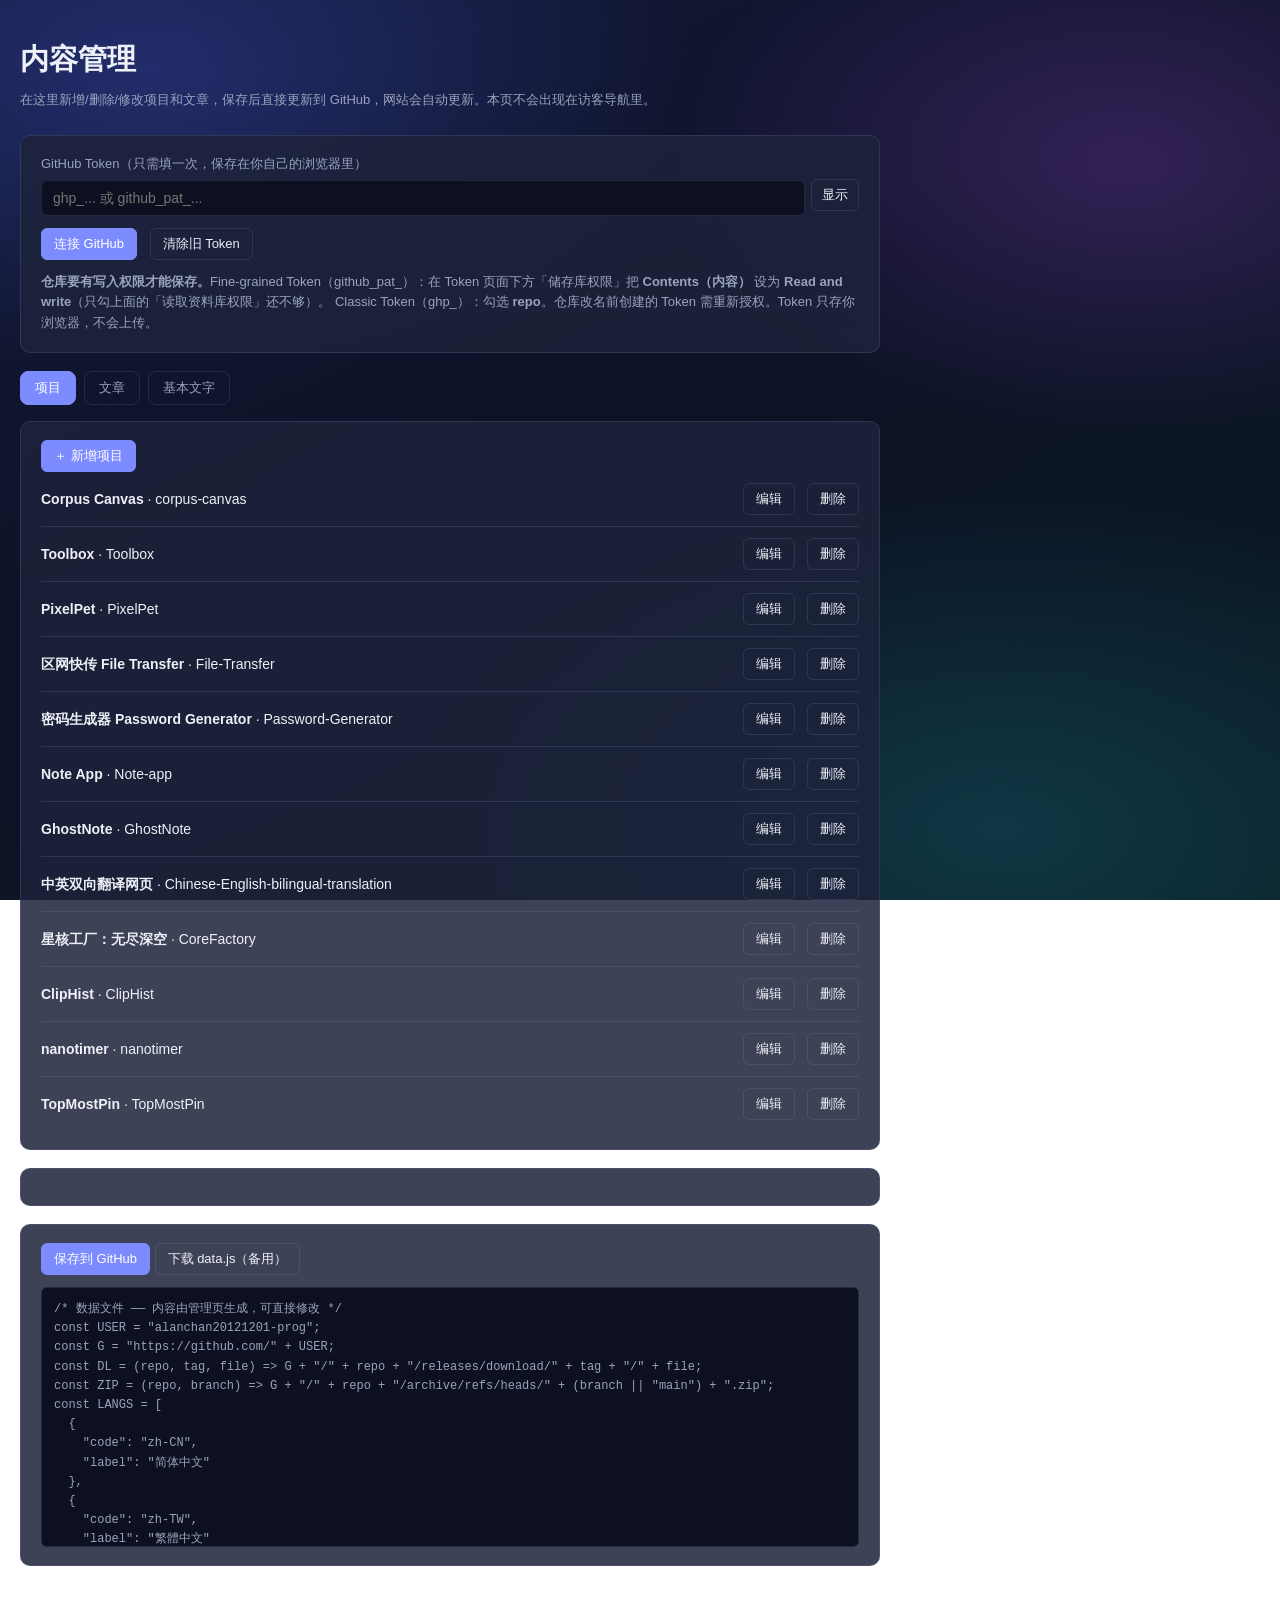
==== commit 1cd83d0a: "Add token visibility toggle and clearer read-write permission guidance" ====
--- a/admin.html
+++ b/admin.html
@@ -39,15 +39,17 @@
 
   <div class="panel">
     <label>GitHub Token（只需填一次，保存在你自己的浏览器里）
-      <input type="password" id="token" placeholder="ghp_... 或 github_pat_..." />
+      <span style="display:flex;gap:6px;align-items:center">
+        <input type="password" id="token" placeholder="ghp_... 或 github_pat_..." style="flex:1" />
+        <button type="button" id="toggleToken" title="显示/隐藏 Token" style="padding:6px 10px">显示</button>
+      </span>
     </label>
     <button class="primary" id="connect">连接 GitHub</button>
     <button id="clearToken" style="margin-left:8px">清除旧 Token</button>
     <span id="status"></span>
     <p class="tip" style="margin:12px 0 0" id="tokenHelp">
-      Token 需要写入权限：<b>ghp_ 开头</b>（Classic）请勾选 <b>repo</b>；
-      <b>github_pat_ 开头</b>（Fine-grained）请给本仓库 <b>Contents: read and write</b> 权限。
-      仓库改名前创建的 Token 需要重新授权。请不要把 Token 发给别人。
+      <b>仓库要有写入权限才能保存。</b>Fine-grained Token（github_pat_）：在 Token 页面下方「储存库权限」把 <b>Contents（内容）</b> 设为 <b>Read and write</b>（只勾上面的「读取资料库权限」还不够）。
+      Classic Token（ghp_）：勾选 <b>repo</b>。仓库改名前创建的 Token 需重新授权。Token 只存你浏览器，不会上传。
     </p>
   </div>
 
@@ -127,6 +129,16 @@
   token = ""; sha = "";
   status("已清除旧 Token，请重新填写");
 };
+
+// 显示/隐藏 Token，方便查看和复制
+$("toggleToken").onclick = () => {
+  const inp = $("token");
+  const show = inp.type === "password";
+  inp.type = show ? "text" : "password";
+  $("toggleToken").textContent = show ? "隐藏" : "显示";
+};
+// 点击输入框自动全选，方便复制
+$("token").onclick = e => e.target.select();
 
 function b64(str) {
   return btoa(unescape(encodeURIComponent(str)));
@@ -176,7 +188,7 @@
     const j = await r.json().catch(() => ({}));
     let msg = j.message || r.status;
     if (/not accessible/i.test(msg)) {
-      msg = "Token 没有本仓库的写权限。请到 GitHub → 你的 Token 设置：Classic 勾选 repo；Fine-grained 给本仓库 Contents: read and write。或点「清除旧 Token」重新生成。";
+      msg = "你的 Token 只有「读取」权限，没有写入权限。请到 GitHub → Settings → Developer settings → Personal access tokens → Fine-grained tokens → 你的 Token → Repository access 选本仓库 → 展开下方「储存库权限」→ 把 Contents(内容) 改为 Read and write → 保存。若仍失败，点「清除旧 Token」重新生成。";
     }
     status("保存失败：" + msg, false);
   }
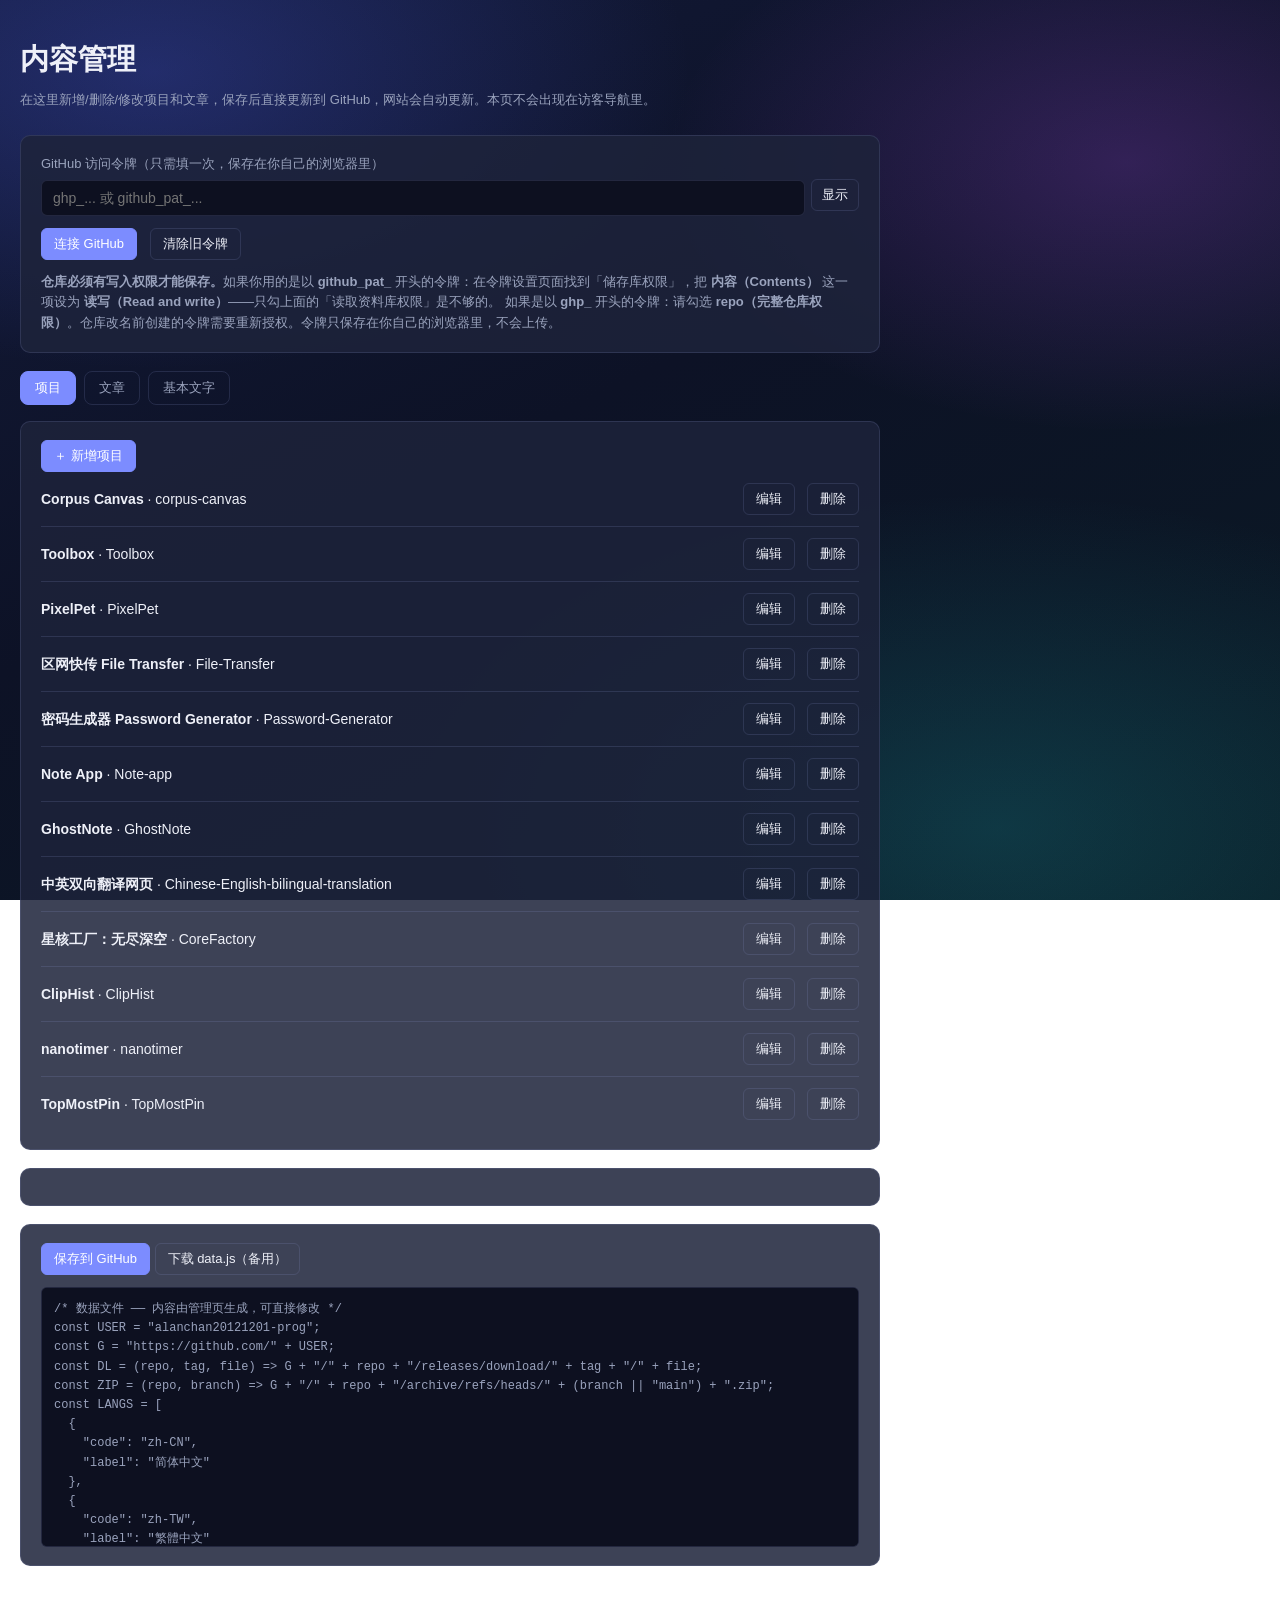
==== commit bbcb1cec: "Translate admin hints fully to Chinese" ====
--- a/admin.html
+++ b/admin.html
@@ -38,18 +38,18 @@
   <p class="tip">在这里新增/删除/修改项目和文章，保存后直接更新到 GitHub，网站会自动更新。本页不会出现在访客导航里。</p>
 
   <div class="panel">
-    <label>GitHub Token（只需填一次，保存在你自己的浏览器里）
+    <label>GitHub 访问令牌（只需填一次，保存在你自己的浏览器里）
       <span style="display:flex;gap:6px;align-items:center">
         <input type="password" id="token" placeholder="ghp_... 或 github_pat_..." style="flex:1" />
-        <button type="button" id="toggleToken" title="显示/隐藏 Token" style="padding:6px 10px">显示</button>
+        <button type="button" id="toggleToken" title="显示或隐藏令牌" style="padding:6px 10px">显示</button>
       </span>
     </label>
     <button class="primary" id="connect">连接 GitHub</button>
-    <button id="clearToken" style="margin-left:8px">清除旧 Token</button>
+    <button id="clearToken" style="margin-left:8px">清除旧令牌</button>
     <span id="status"></span>
     <p class="tip" style="margin:12px 0 0" id="tokenHelp">
-      <b>仓库要有写入权限才能保存。</b>Fine-grained Token（github_pat_）：在 Token 页面下方「储存库权限」把 <b>Contents（内容）</b> 设为 <b>Read and write</b>（只勾上面的「读取资料库权限」还不够）。
-      Classic Token（ghp_）：勾选 <b>repo</b>。仓库改名前创建的 Token 需重新授权。Token 只存你浏览器，不会上传。
+      <b>仓库必须有写入权限才能保存。</b>如果你用的是以 <b>github_pat_</b> 开头的令牌：在令牌设置页面找到「储存库权限」，把 <b>内容（Contents）</b> 这一项设为 <b>读写（Read and write）</b>——只勾上面的「读取资料库权限」是不够的。
+      如果是以 <b>ghp_</b> 开头的令牌：请勾选 <b>repo（完整仓库权限）</b>。仓库改名前创建的令牌需要重新授权。令牌只保存在你自己的浏览器里，不会上传。
     </p>
   </div>
 
@@ -106,7 +106,7 @@
 /* ---------- GitHub 读写 ---------- */
 async function connect() {
   token = $("token").value.trim();
-  if (!token) { status("请先填写 Token", false); return false; }
+  if (!token) { status("请先填写令牌", false); return false; }
   localStorage.setItem("site-admin-token", token);
   const r = await fetch(API, {
     headers: { Authorization: "Bearer " + token, Accept: "application/vnd.github+json" }
@@ -114,8 +114,8 @@
   if (!r.ok) {
     let hint = "";
     if (r.status === 404) hint = "（仓库不存在或无访问权限）";
-    else if (r.status === 401) hint = "（Token 无效）";
-    else if (r.status === 403) hint = "（Token 权限不足或已过期）";
+    else if (r.status === 401) hint = "（令牌无效）";
+    else if (r.status === 403) hint = "（令牌权限不足或已过期）";
     status("连接失败：" + r.status + hint, false); return false;
   }
   sha = (await r.json()).sha;
@@ -127,10 +127,10 @@
   localStorage.removeItem("site-admin-token");
   $("token").value = "";
   token = ""; sha = "";
-  status("已清除旧 Token，请重新填写");
-};
-
-// 显示/隐藏 Token，方便查看和复制
+  status("已清除旧令牌，请重新填写");
+};
+
+// 显示或隐藏令牌，方便查看和复制
 $("toggleToken").onclick = () => {
   const inp = $("token");
   const show = inp.type === "password";
@@ -188,7 +188,10 @@
     const j = await r.json().catch(() => ({}));
     let msg = j.message || r.status;
     if (/not accessible/i.test(msg)) {
-      msg = "你的 Token 只有「读取」权限，没有写入权限。请到 GitHub → Settings → Developer settings → Personal access tokens → Fine-grained tokens → 你的 Token → Repository access 选本仓库 → 展开下方「储存库权限」→ 把 Contents(内容) 改为 Read and write → 保存。若仍失败，点「清除旧 Token」重新生成。";
+      const fine = /^github_pat_/.test(token);
+      msg = fine
+        ? "你的令牌缺少写入权限。请到 GitHub 令牌设置页面，在「储存库权限」里找到「内容（Contents）」，把它设为「读写（Read and write）」并保存。注意：即使其他项目显示读写也不够，必须单独设置这一项。改完后点「清除旧令牌」重新填入。"
+        : "你的令牌缺少写入权限。请到 GitHub 令牌设置页面勾选「repo（完整仓库权限）」并保存。改完后点「清除旧令牌」重新填入。";
     }
     status("保存失败：" + msg, false);
   }
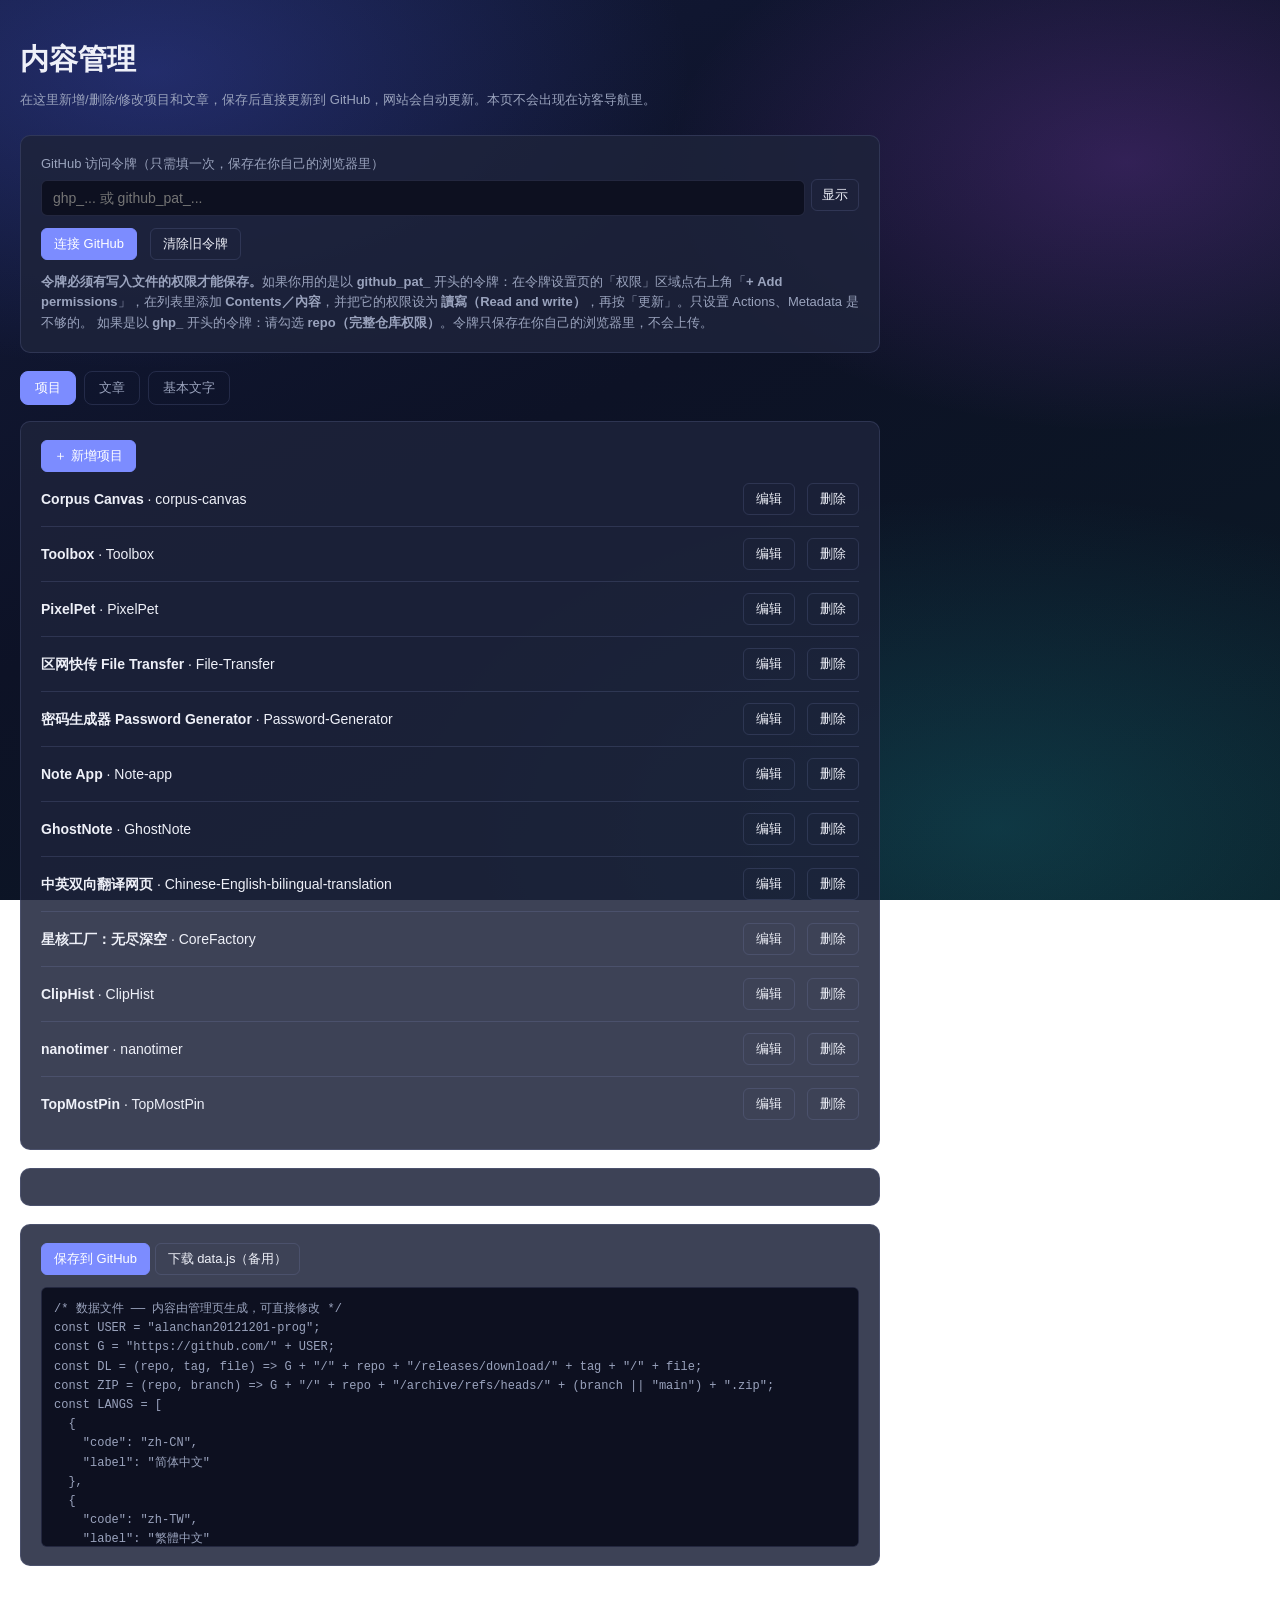
==== commit 741f0cea: "Point users to Add permissions button for Contents" ====
--- a/admin.html
+++ b/admin.html
@@ -48,8 +48,8 @@
     <button id="clearToken" style="margin-left:8px">清除旧令牌</button>
     <span id="status"></span>
     <p class="tip" style="margin:12px 0 0" id="tokenHelp">
-      <b>仓库必须有写入权限才能保存。</b>如果你用的是以 <b>github_pat_</b> 开头的令牌：在令牌设置页面找到「储存库权限」，把 <b>内容（Contents）</b> 这一项设为 <b>读写（Read and write）</b>——只勾上面的「读取资料库权限」是不够的。
-      如果是以 <b>ghp_</b> 开头的令牌：请勾选 <b>repo（完整仓库权限）</b>。仓库改名前创建的令牌需要重新授权。令牌只保存在你自己的浏览器里，不会上传。
+      <b>令牌必须有写入文件的权限才能保存。</b>如果你用的是以 <b>github_pat_</b> 开头的令牌：在令牌设置页的「权限」区域点右上角「<b>+ Add permissions</b>」，在列表里添加 <b>Contents／內容</b>，并把它的权限设为 <b>讀寫（Read and write）</b>，再按「更新」。只设置 Actions、Metadata 是不够的。
+      如果是以 <b>ghp_</b> 开头的令牌：请勾选 <b>repo（完整仓库权限）</b>。令牌只保存在你自己的浏览器里，不会上传。
     </p>
   </div>
 
@@ -190,8 +190,8 @@
     if (/not accessible/i.test(msg)) {
       const fine = /^github_pat_/.test(token);
       msg = fine
-        ? "你的令牌缺少写入权限。请到 GitHub 令牌设置页面，在「储存库权限」里找到「内容（Contents）」，把它设为「读写（Read and write）」并保存。注意：即使其他项目显示读写也不够，必须单独设置这一项。改完后点「清除旧令牌」重新填入。"
-        : "你的令牌缺少写入权限。请到 GitHub 令牌设置页面勾选「repo（完整仓库权限）」并保存。改完后点「清除旧令牌」重新填入。";
+        ? "你的令牌缺少写入文件的权限。请在令牌设置页找到「+ Add permissions（新增权限）」按钮点开，在列表里找到「Contents／內容」，把它的 Access 改成「Read and write／讀寫」，然后按「更新」。改完回到本页点「清除旧令牌」重新填入。"
+        : "你的令牌缺少写入权限。请到 GitHub 令牌设置页勾选「repo（完整仓库权限）」并保存。改完点「清除旧令牌」重新填入。";
     }
     status("保存失败：" + msg, false);
   }
